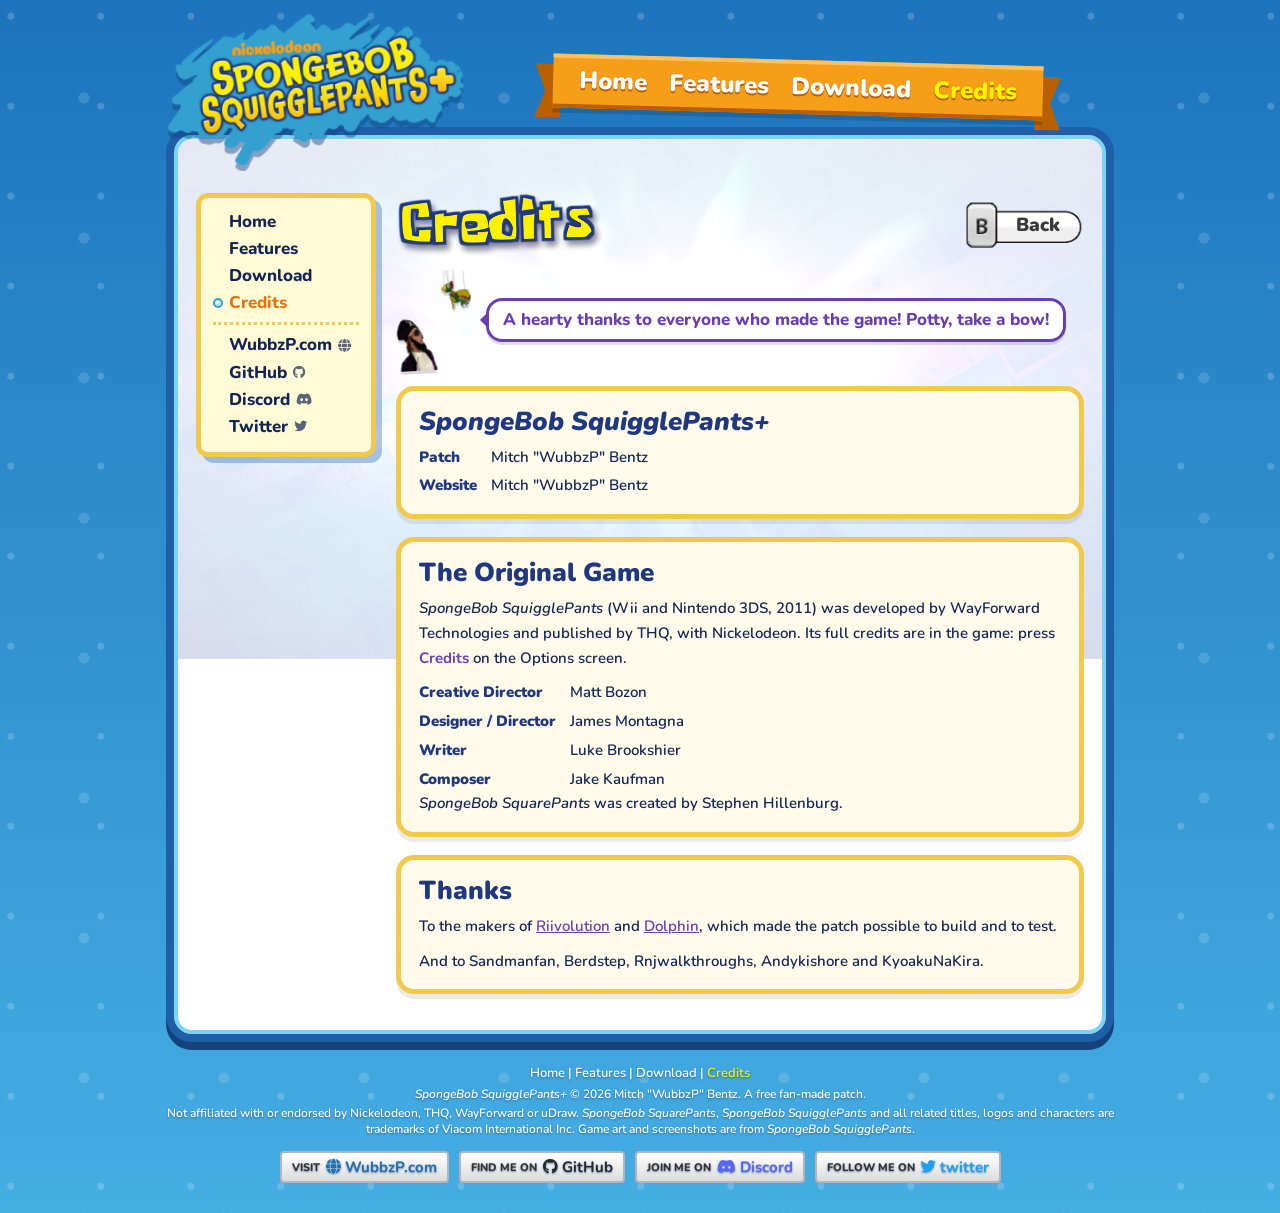
==== credits/index.html @ 8f48b720 "Website copied from VSCode" ====
<!DOCTYPE html>
<html lang="en">
<head>
<meta charset="utf-8"/>
<meta name="viewport" content="width=device-width, initial-scale=1, viewport-fit=cover"/>
<title>Credits | SpongeBob SquigglePants+</title>
<meta name="description" content="Who made SpongeBob SquigglePants+, and the original game."/>
<meta name="theme-color" content="#1d74bd"/>
<link rel="icon" type="image/png" sizes="32x32" href="../assets/icons/plus-32.png"/>
<link rel="apple-touch-icon" href="../assets/icons/plus-192.png"/>
<meta property="og:title" content="Credits | SpongeBob SquigglePants+"/>
<meta property="og:description" content="Who made SpongeBob SquigglePants+, and the original game."/>
<meta property="og:type" content="website"/>
<meta property="og:image" content="../assets/images/og-image.jpg"/>
<meta name="twitter:card" content="summary_large_image"/>
<link rel="preconnect" href="https://fonts.googleapis.com"/>
<link rel="preconnect" href="https://fonts.gstatic.com" crossorigin/>
<link rel="stylesheet" href="https://fonts.googleapis.com/css2?family=Nunito:wght@600;800;900&amp;display=swap"/>
<link rel="stylesheet" href="https://cdnjs.cloudflare.com/ajax/libs/font-awesome/6.5.2/css/all.min.css" crossorigin="anonymous" referrerpolicy="no-referrer"/>
<link rel="stylesheet" href="../assets/css/style.css"/>
<script>document.documentElement.className += " js";</script>
</head>
<body>
<a class="skip-link" href="#content">Skip to content</a>
<div class="site">

  <header class="header">
    <a href="../" class="logo" aria-label="SpongeBob SquigglePants+ home">
      <img src="../assets/images/logo-720.png" srcset="../assets/images/logo-720.png 720w, ../assets/images/logo-1440.png 1440w" sizes="300px" width="720" height="352" alt="SpongeBob SquigglePants+"/>
    </a>
    <nav class="ribbon" aria-label="Main"><ul><li><a href=".././">Home</a></li><li><a href="../features/">Features</a></li><li><a href="../download/">Download</a></li><li><a href="../credits/" aria-current="page">Credits</a></li></ul></nav>
  </header>

  <div class="stage stage-page">

    <aside class="sidebar">
      <nav class="menu" aria-label="Site menu">
        <ul>
          <li><a href=".././">Home</a></li><li><a href="../features/">Features</a></li><li><a href="../download/">Download</a></li><li><a href="../credits/" aria-current="page">Credits</a></li>
          <li class="menu-divider" role="separator"></li>
          <li><a href="https://wubbzp.com" target="_blank" rel="noopener">WubbzP.com <i class="fa-solid fa-globe" aria-hidden="true"></i></a></li>
          <li><a href="https://github.com/wubbzp" target="_blank" rel="noopener">GitHub <i class="fa-brands fa-github" aria-hidden="true"></i></a></li>
          <li><a href="https://discord.gg/hKXwdhUQzr" target="_blank" rel="noopener">Discord <i class="fa-brands fa-discord" aria-hidden="true"></i></a></li>
          <li><a href="https://twitter.com/wubbzp" target="_blank" rel="noopener">Twitter <i class="fa-brands fa-twitter" aria-hidden="true"></i></a></li>
        </ul>
      </nav>
    </aside>

    <main class="page" id="content">
      <div class="page-head">
        <h1><img class="title-img" src="../assets/images/titles/credits.png" alt="Credits"/></h1>
        <a href="../" class="back-btn" aria-label="Back to home"><span aria-hidden="true">Back</span></a>
      </div>
      <div class="guide">
        <img src="../assets/images/patchy-potty.png" width="368" height="480" alt=""/>
        <p>A hearty thanks to everyone who made the game! Potty, take a bow!</p>
      </div>

      <section class="panel">
        <h2><cite>SpongeBob SquigglePants+</cite></h2>
        <dl class="credit-list">
          <dt>Patch</dt><dd>Mitch "WubbzP" Bentz</dd>
          <dt>Website</dt><dd>Mitch "WubbzP" Bentz</dd>
        </dl>
      </section>

      <section class="panel">
        <h2>The Original Game</h2>
        <p><cite>SpongeBob SquigglePants</cite> (Wii and Nintendo 3DS, 2011) was developed by WayForward Technologies and published by THQ, with Nickelodeon. Its full credits are in the game: press <strong>Credits</strong> on the Options screen.</p>
        <dl class="credit-list">
          <dt>Creative Director</dt><dd>Matt Bozon</dd>
          <dt>Designer / Director</dt><dd>James Montagna</dd>
          <dt>Writer</dt><dd>Luke Brookshier</dd>
          <dt>Composer</dt><dd>Jake Kaufman</dd>
        </dl>
        <p><cite>SpongeBob SquarePants</cite> was created by Stephen Hillenburg.</p>
      </section>

      <section class="panel">
        <h2>Thanks</h2>
        <p>To the makers of <a href="https://riivolution.github.io/" target="_blank" rel="noopener">Riivolution</a> and <a href="https://dolphin-emu.org/" target="_blank" rel="noopener">Dolphin</a>, which made the patch possible to build and to test.</p>
        <p>And to Sandmanfan, Berdstep, Rnjwalkthroughs, Andykishore and KyoakuNaKira.</p>
      </section>

    </main>
  </div>

  <footer class="footer">
    <nav class="footer-links" aria-label="Footer">
      <a href=".././">Home</a> |
      <a href="../features/">Features</a> |
      <a href="../download/">Download</a> |
      <a href="../credits/" aria-current="page">Credits</a>
    </nav>
    <p><cite>SpongeBob SquigglePants+</cite> &copy; <span id="year">2026</span> Mitch "WubbzP" Bentz. A free fan-made patch.</p>
    <p>Not affiliated with or endorsed by Nickelodeon, THQ, WayForward or uDraw. <cite>SpongeBob SquarePants</cite>, <cite>SpongeBob SquigglePants</cite> and all related titles, logos and characters are trademarks of Viacom International Inc. Game art and screenshots are from <cite>SpongeBob SquigglePants</cite>.</p>
    <div class="socials">
      <a href="https://wubbzp.com" class="social" target="_blank" rel="noopener">Visit <b class="wp"><i class="fa-solid fa-globe" aria-hidden="true"></i> WubbzP.com</b></a>
      <a href="https://github.com/wubbzp" class="social" target="_blank" rel="noopener">Find me on <b class="gh"><i class="fa-brands fa-github" aria-hidden="true"></i> GitHub</b></a>
      <a href="https://discord.gg/hKXwdhUQzr" class="social" target="_blank" rel="noopener">Join me on <b class="dc"><i class="fa-brands fa-discord" aria-hidden="true"></i> Discord</b></a>
      <a href="https://twitter.com/wubbzp" class="social" target="_blank" rel="noopener">Follow me on <b class="tw"><i class="fa-brands fa-twitter" aria-hidden="true"></i> twitter</b></a>
    </div>
  </footer>

</div>
<script src="../assets/js/site.js"></script>
</body>
</html>
---- assets/css/style.css ----
/* SpongeBob SquigglePants+: the site's styles, in the game's colours, with art from the game itself. Shared by every
   page. */

:root {
  --page-top: #1d74bd;
  --page-bottom: #45aee3;

  --frame: #1f5fa8;
  --frame-light: #79d4f7;
  --frame-dark: #12437c;

  --ribbon: #f79e18;          /* nickelodeon orange */
  --ribbon-light: #ffc061;
  --ribbon-dark: #b85f00;

  --yellow: #fef100;          /* SpongeBob */
  --yellow-dark: #d9a900;
  --navy: #20387f;            /* the logo's glow */
  --ink: #132457;

  --menu-bg: #fffbd6;
  --menu-border: #f2c94c;
  --menu-active: #e8730c;

  --card-cream: #fffbea;
  --paint: #33a0cf;           /* the logo's blue paint */
  --purple-text: #6a3cb5;     /* Patchy's coat */
  --green: #65b33a;
}

*, *::before, *::after { box-sizing: border-box; }

html {
  min-height: 100%;
  background:
    radial-gradient(circle at 12% 18%, rgba(255,255,255,0.18) 0 3px, transparent 4px) 0 0 / 90px 90px,
    radial-gradient(circle at 60% 70%, rgba(255,255,255,0.14) 0 5px, transparent 6px) 0 0 / 140px 140px,
    linear-gradient(180deg, var(--page-top) 0%, var(--page-bottom) 100%);
  background-color: var(--page-bottom);
  scroll-behavior: smooth;
}

body {
  margin: 0;
  font-family: "Nunito", "VAG Rounded", "Arial Rounded MT Bold", sans-serif;
  font-weight: 600;
  color: var(--ink);
  overflow-x: hidden;
}

a { color: inherit; text-decoration: none; }
img { max-width: 100%; height: auto; }
:focus-visible { outline: 4px solid var(--yellow); outline-offset: 2px; }
.panel :focus-visible, .box :focus-visible { outline-color: var(--frame); }
cite { font-style: italic; }

.skip-link {
  position: absolute;
  left: 12px;
  top: -60px;
  z-index: 100;
  background: var(--yellow);
  color: var(--navy);
  border: 3px solid var(--frame);
  border-radius: 10px;
  padding: 6px 12px;
  font-weight: 900;
}
.skip-link:focus { top: 12px; }

.visually-hidden {
  position: absolute !important;
  width: 1px;
  height: 1px;
  overflow: hidden;
  clip: rect(0 0 0 0);
  white-space: nowrap;
}

.site {
  width: 100%;
  max-width: 980px;
  margin: 0 auto;
  padding: 14px 16px 30px;
  overflow-x: clip; /* the ribbon's tails never make the page scroll sideways */
}

/* ---------- Header: the logo and the ribbon ---------- */
.header {
  display: grid;
  grid-template-columns: 300px 1fr;
  align-items: center;
  gap: 16px;
  position: relative;
  z-index: 5;
  margin-bottom: -34px;
}
.logo {
  display: block;
  transform: rotate(-3deg);
  transition: transform 0.15s;
  filter: drop-shadow(0 6px 0 rgba(18,67,124,0.45));
}
.logo:hover { transform: rotate(0deg) scale(1.03); }
.logo img { display: block; width: 100%; height: auto; }

.ribbon {
  justify-self: center;
  position: relative;
  transform: rotate(1.5deg);
}
.ribbon::before, .ribbon::after {
  content: "";
  position: absolute;
  top: 10px;
  width: 26px;
  height: 100%;
  background: var(--ribbon-dark);
}
.ribbon::before { left: -18px; clip-path: polygon(0 0, 100% 0, 100% 100%, 0 100%, 40% 50%); }
.ribbon::after { right: -18px; clip-path: polygon(0 0, 100% 0, 60% 50%, 100% 100%, 0 100%); }
.ribbon ul {
  position: relative;
  z-index: 1;
  background: var(--ribbon);
  border-top: 4px solid var(--ribbon-light);
  border-bottom: 4px solid var(--ribbon-dark);
  box-shadow: 0 5px 0 rgba(0,0,0,0.15);
  list-style: none;
  margin: 0;
  padding: 6px 26px 8px;
  display: flex;
  flex-wrap: wrap;
  justify-content: center;
  gap: 4px 22px;
}
.ribbon a {
  font-weight: 900;
  font-size: 24px;
  color: #ffffff;
  text-shadow: 0 2px 0 var(--ribbon-dark), 0 0 1px var(--ribbon-dark);
  transition: color 0.15s;
}
.ribbon a:hover, .ribbon a[aria-current="page"] { color: var(--yellow); }

/* ---------- Main stage ---------- */
.stage {
  position: relative;
  border: 8px solid var(--frame);
  border-radius: 26px;
  box-shadow: inset 0 0 0 4px var(--frame-light), 0 8px 0 var(--frame-dark);
  background:
    linear-gradient(180deg, rgba(234,246,255,0.82), rgba(234,246,255,0.62)),
    #eaf6ff url("../images/bg-burst.jpg") center / cover no-repeat;
  padding: 58px 22px 22px;
  display: grid;
  grid-template-columns: 180px 1fr 270px;
  gap: 20px;
  align-items: start;
}
.stage-page {
  grid-template-columns: 180px 1fr;
  background:
    linear-gradient(180deg, rgba(255,255,255,0.9), rgba(255,255,255,0.8)),
    #ffffff url("../images/bg-burst.jpg") center top / 100% auto no-repeat;
}

/* Left menu */
.sidebar { display: flex; flex-direction: column; gap: 22px; }
.menu {
  background: var(--menu-bg);
  border: 5px solid var(--menu-border);
  border-radius: 12px;
  box-shadow: 6px 6px 0 rgba(31,95,168,0.35);
  padding: 10px 12px 12px;
}
.menu ul { list-style: none; margin: 0; padding: 0; }
.menu-divider { border-top: 3px dotted var(--menu-border); margin: 6px 0; }
.menu a {
  display: flex;
  align-items: center;
  gap: 6px;
  font-weight: 800;
  font-size: 17px;
  line-height: 1.6;
  color: var(--ink);
  padding-left: 16px;
  position: relative;
}
.menu a::before {
  /* a little bubble marks the page you're on */
  content: "";
  position: absolute;
  left: 0;
  width: 10px;
  height: 10px;
  border-radius: 50%;
  border: 2px solid transparent;
}
.menu a:hover, .menu a[aria-current="page"] { color: var(--menu-active); }
.menu a:hover::before, .menu a[aria-current="page"]::before {
  border-color: var(--paint);
  background: radial-gradient(circle at 35% 35%, #ffffff 0 25%, #bfe9fb 30%);
}
.menu i { font-size: 13px; opacity: 0.7; }

/* ---------- Patchy, bottom left ---------- */
.stage:not(.stage-page) .sidebar { grid-column: 1; grid-row: 1; padding-bottom: 200px; }
.patchy-spot {
  position: relative;
  grid-column: 1;
  grid-row: 1;
  align-self: end;
  justify-self: center;
  width: 175px;
  margin-bottom: -22px;
  z-index: 3;
}
.patchy {
  display: block;
  width: 100%;
  padding: 0;
  border: 0;
  background: none;
  cursor: pointer;
  transform-origin: 50% 100%;
  -webkit-tap-highlight-color: transparent;
}
.patchy img {
  display: block;
  width: 100%;
  height: auto;
  transform-origin: 50% 100%;
  filter: drop-shadow(0 4px 0 rgba(0,0,0,0.15));
  animation: patchy-idle 4s ease-in-out infinite;
}
.patchy:hover img { filter: drop-shadow(0 10px 8px rgba(0,0,0,0.25)); }
.patchy:focus-visible { outline: 4px solid var(--frame); outline-offset: 4px; border-radius: 16px; }
.patchy.poked img { animation: patchy-poke 0.6s cubic-bezier(.3, .7, .4, 1); }
@keyframes patchy-idle { 0%, 100% { rotate: 0deg; } 50% { rotate: 1.2deg; } }
@keyframes patchy-poke {
  0% { scale: 1 1; }
  15% { scale: 1.1 0.86; }
  40% { scale: 0.94 1.08; }
  65% { scale: 1.03 0.97; }
  100% { scale: 1 1; }
}
.js .patchy-spot:not(.is-in) .patchy { opacity: 0; transform: translateY(40%); }
.patchy-spot.is-in .patchy { animation: patchy-rise 0.8s cubic-bezier(.2, .8, .3, 1.2) both; }
@keyframes patchy-rise { from { opacity: 0; transform: translateY(40%); } to { opacity: 1; transform: none; } }
.bubble {
  position: absolute;
  left: 50%;
  bottom: calc(100% - 10px);
  width: max-content;
  max-width: 200px;
  transform: translateX(-50%) scale(0);
  transform-origin: 50% 100%;
  background: #ffffff;
  border: 3px solid var(--purple-text);
  border-radius: 12px;
  padding: 5px 10px;
  font-weight: 800;
  font-size: 15px;
  line-height: 1.2;
  text-align: center;
  color: var(--purple-text);
  box-shadow: 0 3px 0 rgba(0,0,0,0.12);
  transition: transform 0.2s ease;
  pointer-events: none;
  z-index: 4;
}
.bubble::after {
  content: "";
  position: absolute;
  left: 50%;
  top: 100%;
  margin-left: -7px;
  border: 7px solid transparent;
  border-top-color: var(--purple-text);
}
.patchy-spot.show-bubble .bubble { transform: translateX(-50%) scale(1); }

/* ---------- Home: the gallery frame of screenshots ---------- */
.showcase { position: relative; }
.gold-frame {
  /* the game's gold gallery frame around the picture */
  border: 22px solid transparent;
  border-image: url("../images/ui/frame-gold.png") 24 fill / 22px stretch;
  filter: drop-shadow(0 8px 6px rgba(0,0,0,0.25));
}
.slides {
  position: relative;
  aspect-ratio: 16 / 9;
  background: #000;
  overflow: hidden;
}
.slides img {
  position: absolute;
  inset: 0;
  width: 100%;
  height: 100%;
  object-fit: cover;
  opacity: 0;
  transition: opacity 0.6s;
}
.slides img.on, .no-js .slides img:first-child { opacity: 1; }
.slide-caption {
  text-align: center;
  font-weight: 900;
  font-size: 22px;
  color: var(--navy);
  margin: 10px 0 4px;
  min-height: 1.4em;
}
.dots { display: flex; justify-content: center; gap: 8px; margin: 0; padding: 0; list-style: none; }
.dots button {
  width: 16px;
  height: 16px;
  padding: 0;
  border-radius: 50%;
  border: 3px solid var(--frame);
  background: #ffffff;
  cursor: pointer;
}
.dots button[aria-current="true"] { background: var(--yellow); }

/* ---------- Home: Patchy's medal, the starburst and the download button ---------- */
.feature { position: relative; padding-top: 4px; text-align: center; }
.medal {
  display: block;
  width: 82px;
  margin: -6px auto 0;
  transform: rotate(-8deg);
  filter: drop-shadow(0 5px 0 rgba(0,0,0,0.15));
}
.burst {
  position: absolute;
  top: -26px;
  right: -22px;
  width: 150px;
  height: 136px;
  display: flex;
  align-items: center;
  justify-content: center;
  text-align: center;
  background: url("../images/ui/starburst.png") center / contain no-repeat;
  font-weight: 900;
  font-size: 21px;
  line-height: 1;
  color: #c2410c;
  text-shadow: 0 2px 0 #ffffff;
  transform: rotate(10deg);
  animation: wobble 3s ease-in-out infinite;
  pointer-events: none;
}
@keyframes wobble {
  0%, 100% { transform: rotate(10deg) scale(1); }
  50% { transform: rotate(3deg) scale(1.07); }
}
.feature-card {
  background: var(--card-cream);
  border: 6px solid var(--paint);
  border-radius: 22px;
  box-shadow: inset 0 0 0 3px #ffffff, 0 6px 0 rgba(0,0,0,0.12);
  padding: 14px 12px;
  margin: 14px 0 0;
  font-weight: 800;
  font-size: 15px;
  line-height: 1.35;
}
.feature-card b { display: block; font-weight: 900; font-size: 24px; color: var(--navy); }
.feature-card .version {
  display: inline-block;
  margin: 6px 0 4px;
  background: var(--purple-text);
  color: #ffffff;
  border-radius: 999px;
  padding: 2px 12px;
  font-size: 13px;
}

/* The big yellow button */
.stack-btn {
  display: block;
  background: var(--yellow);
  border: 4px solid var(--frame);
  border-radius: 14px;
  box-shadow: inset 0 -6px 0 var(--yellow-dark), 0 4px 0 var(--frame-dark);
  text-align: center;
  padding: 6px 10px 10px;
  font-weight: 900;
  font-size: 26px;
  line-height: 1.05;
  color: var(--navy);
  transition: transform 0.1s;
}
.stack-btn small { display: block; font-size: 14px; margin-bottom: 2px; }
.stack-btn:hover { transform: translateY(-2px); }
.stack-btn:active { transform: translateY(3px); box-shadow: inset 0 -6px 0 var(--yellow-dark), 0 1px 0 var(--frame-dark); }
.feature .stack-btn { margin-top: 14px; }
.small-note { display: block; margin-top: 8px; font-size: 13px; color: var(--frame-dark); }
.small-note a { text-decoration: underline; }

/* ---------- Blue-framed boxes below the stage ---------- */
.box {
  background: var(--paint);
  border: 5px solid var(--frame-light);
  border-radius: 22px;
  padding: 7px;
  box-shadow: 0 6px 0 var(--frame-dark);
  margin-top: 18px;
}
.box-inner {
  background: var(--card-cream);
  border-radius: 14px;
  padding: 16px 18px 18px;
  font-size: 15px;
  line-height: 1.6;
}
.box h2 { margin: 0 0 8px; }
.box p { margin: 0 0 12px; }
.title-img { display: block; height: 52px; width: auto; }
.box .title-img { height: 44px; }

/* "What's new" tiles: the game's own Replay frames */
.showcase .tiles-head { margin: 16px 0 0; }
.showcase .tiles-head .title-img { height: 40px; margin: 0 auto; }
.showcase .tiles { grid-template-columns: repeat(2, 1fr); }
.tiles {
  display: grid;
  grid-template-columns: repeat(4, 1fr);
  gap: 14px;
  list-style: none;
  margin: 6px 0 0;
  padding: 0;
}
.tile {
  display: block;
  text-align: center;
  font-size: 14px;
  line-height: 1.35;
  transition: transform 0.15s;
}
.tile:hover { transform: translateY(-3px) rotate(-1.5deg); }
.tile img { display: block; width: 100%; max-width: 170px; margin: 0 auto 4px; filter: drop-shadow(0 4px 2px rgba(0,0,0,0.2)); }
.tile b { display: block; font-weight: 900; font-size: 17px; color: var(--navy); }
.tile span { color: #3b4a7a; }

.news { list-style: none; margin: 0; padding: 0; }
.news li {
  display: grid;
  grid-template-columns: 74px 1fr;
  gap: 10px;
  align-items: start;
  padding: 8px 0;
  border-bottom: 3px dotted #e7d9a6;
}
.news li:last-child { border-bottom: 0; padding-bottom: 0; }
.news time, .news .news-date {
  display: block;
  background: var(--purple-text);
  color: #ffffff;
  font-weight: 900;
  font-size: 13px;
  line-height: 1.15;
  text-align: center;
  border-radius: 10px;
  padding: 5px 4px;
}
.news .news-date.soon { background: var(--ribbon); }
.news b { display: block; font-weight: 900; font-size: 17px; color: var(--navy); }
.news span { font-size: 14px; }
.news a { color: var(--purple-text); text-decoration: underline; }
@media (min-width: 881px) {
  .news { display: grid; grid-auto-flow: column; grid-auto-columns: 1fr; gap: 0 18px; }
  .news li { border-bottom: 0; border-left: 3px dotted #e7d9a6; padding: 4px 0 4px 16px; }
  .news li:first-child { border-left: 0; padding-left: 0; }
}

/* ---------- Inner pages ---------- */
.page { min-width: 0; }
.page-head {
  display: flex;
  align-items: center;
  justify-content: space-between;
  gap: 12px;
  margin: 0 0 14px;
}
.page-head h1 { margin: 0; }
.page-head .title-img { height: 64px; }

/* The game's "B Back" tab */
.back-btn {
  flex: none;
  display: flex;
  align-items: center;
  justify-content: center;
  width: 122px;
  height: 54px;
  padding-left: 30px; /* the "B" end of the tab */
  background: url("../images/ui/b-back.png") center / contain no-repeat;
  font-weight: 900;
  font-size: 19px;
  color: #3a3a3a;
}
.back-btn:hover, .back-btn:focus-visible { background-image: url("../images/ui/b-back-hover.png"); }
.back-btn:active { background-image: url("../images/ui/b-back-down.png"); transform: translateY(1px); }

/* Patchy with a speech bubble */
.guide { display: flex; align-items: center; gap: 14px; margin: 0 0 16px; }
.guide img { flex: none; width: 76px; height: auto; transform: rotate(-3deg); filter: drop-shadow(0 3px 0 rgba(0,0,0,0.15)); }
.guide p {
  position: relative;
  margin: 0;
  background: #ffffff;
  border: 3px solid var(--purple-text);
  border-radius: 16px;
  padding: 8px 14px;
  font-weight: 800;
  font-size: 17px;
  line-height: 1.3;
  color: var(--purple-text);
  box-shadow: 0 3px 0 rgba(0,0,0,0.12);
}
.guide p::before {
  content: "";
  position: absolute;
  right: 100%;
  top: 50%;
  margin-top: -9px;
  border: 9px solid transparent;
  border-right-color: var(--purple-text);
}

/* Panels */
.panel {
  display: flow-root; /* keeps floated pictures inside */
  background: var(--card-cream);
  border: 5px solid var(--menu-border);
  border-radius: 18px;
  box-shadow: 0 5px 0 rgba(0,0,0,0.08);
  padding: 16px 18px;
  margin: 0 0 18px;
  font-size: 15px;
  line-height: 1.65;
}
.panel h2 {
  font-weight: 900;
  font-size: 26px;
  line-height: 1.15;
  color: var(--navy);
  margin: 0 0 8px;
}
.panel h3 { font-weight: 900; font-size: 19px; color: var(--ink); margin: 14px 0 4px; }
.panel p { margin: 0 0 10px; }
.panel > :last-child { margin-bottom: 0; }
.panel strong { color: var(--purple-text); }
.panel a:not(.stack-btn):not(.cream-btn) { color: var(--purple-text); text-decoration: underline; }
.panel a:not(.stack-btn):not(.cream-btn):hover { color: var(--menu-active); }
.panel-icon { float: right; width: 110px; margin: 0 0 8px 14px; transform: rotate(3deg); }

/* A screenshot in one of the game's gallery frames */
.shot {
  float: right;
  width: min(330px, 48%);
  margin: 4px 0 10px 16px;
  border: 14px solid transparent;
  border-image: url("../images/ui/frame-gold.png") 24 fill / 14px stretch;
  transform: rotate(1.5deg);
  filter: drop-shadow(0 5px 4px rgba(0,0,0,0.2));
}
.shot.silver { border-image-source: url("../images/ui/frame-silver.png"); transform: rotate(-1.5deg); }
.shot.bronze { border-image-source: url("../images/ui/frame-bronze.png"); }
.shot img { display: block; width: 100%; height: auto; }
.shot-row { display: grid; grid-template-columns: repeat(3, 1fr); gap: 12px; clear: both; margin: 12px 0 0; }
.shot-row .shot { float: none; width: auto; margin: 0; }
.shot-row .shot:nth-child(2) { transform: rotate(-1.5deg); }

.game-list {
  clear: both;
  display: grid;
  grid-template-columns: repeat(auto-fill, minmax(190px, 1fr));
  gap: 6px 12px;
  list-style: none;
  margin: 10px 0;
  padding: 0;
}
.game-list li {
  display: flex;
  align-items: center;
  gap: 8px;
  background: #ffffff;
  border: 2px solid var(--menu-border);
  border-radius: 12px;
  padding: 4px 10px 4px 6px;
  font-weight: 800;
}
.game-list img { width: 26px; height: 26px; }

.fixes { width: 100%; border-collapse: collapse; font-size: 14px; margin: 8px 0 4px; }
.fixes th, .fixes td { padding: 5px 8px; border-bottom: 2px dotted #e7d9a6; text-align: left; vertical-align: top; }
.fixes th { font-weight: 900; color: var(--navy); }
.fixes td:first-child { color: #8a5a5a; text-decoration: line-through; text-decoration-thickness: 2px; }
.fixes td:last-child { color: #2c6e1f; font-weight: 800; }

.logos { display: grid; grid-template-columns: repeat(auto-fill, minmax(150px, 1fr)); gap: 10px; margin: 10px 0 0; }
.logos figure { margin: 0; text-align: center; font-size: 13px; }
.logos img { display: block; width: 100%; height: 92px; object-fit: contain; }

.steps { counter-reset: step; list-style: none; margin: 8px 0 0; padding: 0; }
.steps li {
  counter-increment: step;
  position: relative;
  padding: 0 0 14px 52px;
  min-height: 40px;
}
.steps li::after {
  content: counter(step);
  position: absolute;
  left: 0;
  top: -2px;
  width: 38px;
  height: 38px;
  border-radius: 50%;
  display: flex;
  align-items: center;
  justify-content: center;
  background: #2b2b2b;
  border: 3px solid #d7d7d7;
  box-shadow: 0 0 0 2px #2b2b2b;
  color: #ffffff;
  font-weight: 900;
  font-size: 18px;
}
.steps b { display: block; font-weight: 900; font-size: 17px; color: var(--navy); }
code, kbd {
  font-family: ui-monospace, "Cascadia Mono", Consolas, monospace;
  font-size: 13px;
  background: #ffffff;
  border: 2px solid #e7d9a6;
  border-radius: 6px;
  padding: 0 5px;
  overflow-wrap: anywhere;
}
.options { width: 100%; border-collapse: collapse; font-size: 14px; }
.options th, .options td { padding: 6px 8px; border-bottom: 2px dotted #e7d9a6; text-align: left; vertical-align: top; }
.options th { font-weight: 900; color: var(--navy); }
.pill {
  display: inline-block;
  border-radius: 999px;
  padding: 0 8px;
  font-size: 12px;
  font-weight: 900;
  color: #ffffff;
  background: var(--green);
  white-space: nowrap;
}
.pill.off { background: #8a8fa3; }
.faq details {
  background: #ffffff;
  border: 2px solid var(--menu-border);
  border-radius: 12px;
  padding: 6px 12px;
  margin: 0 0 8px;
}
.faq summary { cursor: pointer; font-weight: 900; color: var(--navy); }
.faq details[open] summary { margin-bottom: 4px; }
.callout {
  background: #ffffff;
  border: 3px dashed var(--ribbon);
  border-radius: 14px;
  padding: 8px 12px;
  font-size: 14px;
  margin: 10px 0 0;
}
.callout b { color: #b45309; }
.credit-list { display: grid; grid-template-columns: auto 1fr; gap: 4px 14px; margin: 0; }
.credit-list dt { font-weight: 900; color: var(--navy); }
.credit-list dd { margin: 0; }

/* ---------- Footer ---------- */
.footer { text-align: center; margin-top: 22px; font-size: 12px; color: #ffffff; text-shadow: 0 1px 2px rgba(18,67,124,0.6); }
.footer-links { margin: 0 0 4px; font-size: 13px; }
.footer-links a { color: #ffffff; }
.footer-links a:hover, .footer-links a[aria-current="page"] { color: var(--yellow); }
.footer p { margin: 0 0 3px; }
.socials { display: flex; flex-wrap: wrap; justify-content: center; gap: 10px; margin-top: 14px; }
.social {
  display: inline-flex;
  align-items: center;
  gap: 6px;
  background: linear-gradient(180deg, #ffffff, #dcdcdc);
  border: 2px solid #b5b5b5;
  border-radius: 4px;
  padding: 4px 10px;
  font-size: 11px;
  font-weight: 800;
  text-transform: uppercase;
  color: #333;
}
.social b { font-size: 15px; text-transform: none; }
.social .gh { color: #24292f; }
.social .wp { color: #1f6fb5; }
.social .dc { color: #5865f2; }
.social .tw { color: #1da1f2; }
.social:hover { border-color: var(--frame); }

/* ---------- Responsive ---------- */
@media (max-width: 880px) {
  .header { grid-template-columns: 1fr; justify-items: center; margin-bottom: -22px; }
  .logo { width: min(300px, 80%); }
  .stage { grid-template-columns: 1fr; padding: 44px 14px 18px; }
  .sidebar { flex-direction: row; align-items: center; flex-wrap: wrap; justify-content: center; }
  .menu { flex: 1; min-width: 240px; }
  .menu ul { display: grid; grid-template-columns: 1fr 1fr; column-gap: 10px; }
  .menu-divider { grid-column: 1 / -1; }
  .stage-page .sidebar { display: none; }
  .stage:not(.stage-page) .sidebar { grid-column: auto; grid-row: auto; padding-bottom: 0; }
  .patchy-spot { grid-column: auto; grid-row: auto; width: 150px; margin: -6px auto -18px; order: 9; }
  .feature { max-width: 360px; margin: 0 auto; }
  /* on a phone: the menu, then the download card, then the pictures */
  .stage:not(.stage-page) .sidebar { order: -2; }
  .feature { order: -1; }
  .medal { width: 48px; }
  .tiles { grid-template-columns: repeat(2, 1fr); }
}
@media (max-width: 560px) {
  .site { padding: 10px 10px 24px; }
  .ribbon ul { padding: 6px 14px 8px; }
  .ribbon a { font-size: 19px; }
  .stage { border-width: 6px; }
  .page-head .title-img { height: 46px; }
  .back-btn { width: 96px; height: 43px; }
  .shot { float: none; width: auto; margin: 6px 0 12px; }
  .shot-row { grid-template-columns: 1fr; }
  .burst { width: 120px; height: 110px; font-size: 17px; right: -6px; }
  .box-inner, .panel { padding: 14px; font-size: 14px; }
  .credit-list { grid-template-columns: 1fr; }
  .options thead { display: none; }
  .options tr { display: grid; grid-template-columns: 1fr auto; padding: 6px 0; border-bottom: 2px dotted #e7d9a6; }
  .options th, .options td { border: 0; padding: 2px 4px; }
  .options td:last-child { grid-column: 1 / -1; }
  .steps li { padding-left: 46px; }
  .credit-list dd { margin-bottom: 6px; }
}
@media (prefers-reduced-motion: reduce) {
  html { scroll-behavior: auto; }
  .burst, .patchy img, .patchy.poked img, .patchy-spot.is-in .patchy { animation: none; }
  .slides img { transition: none; }
}
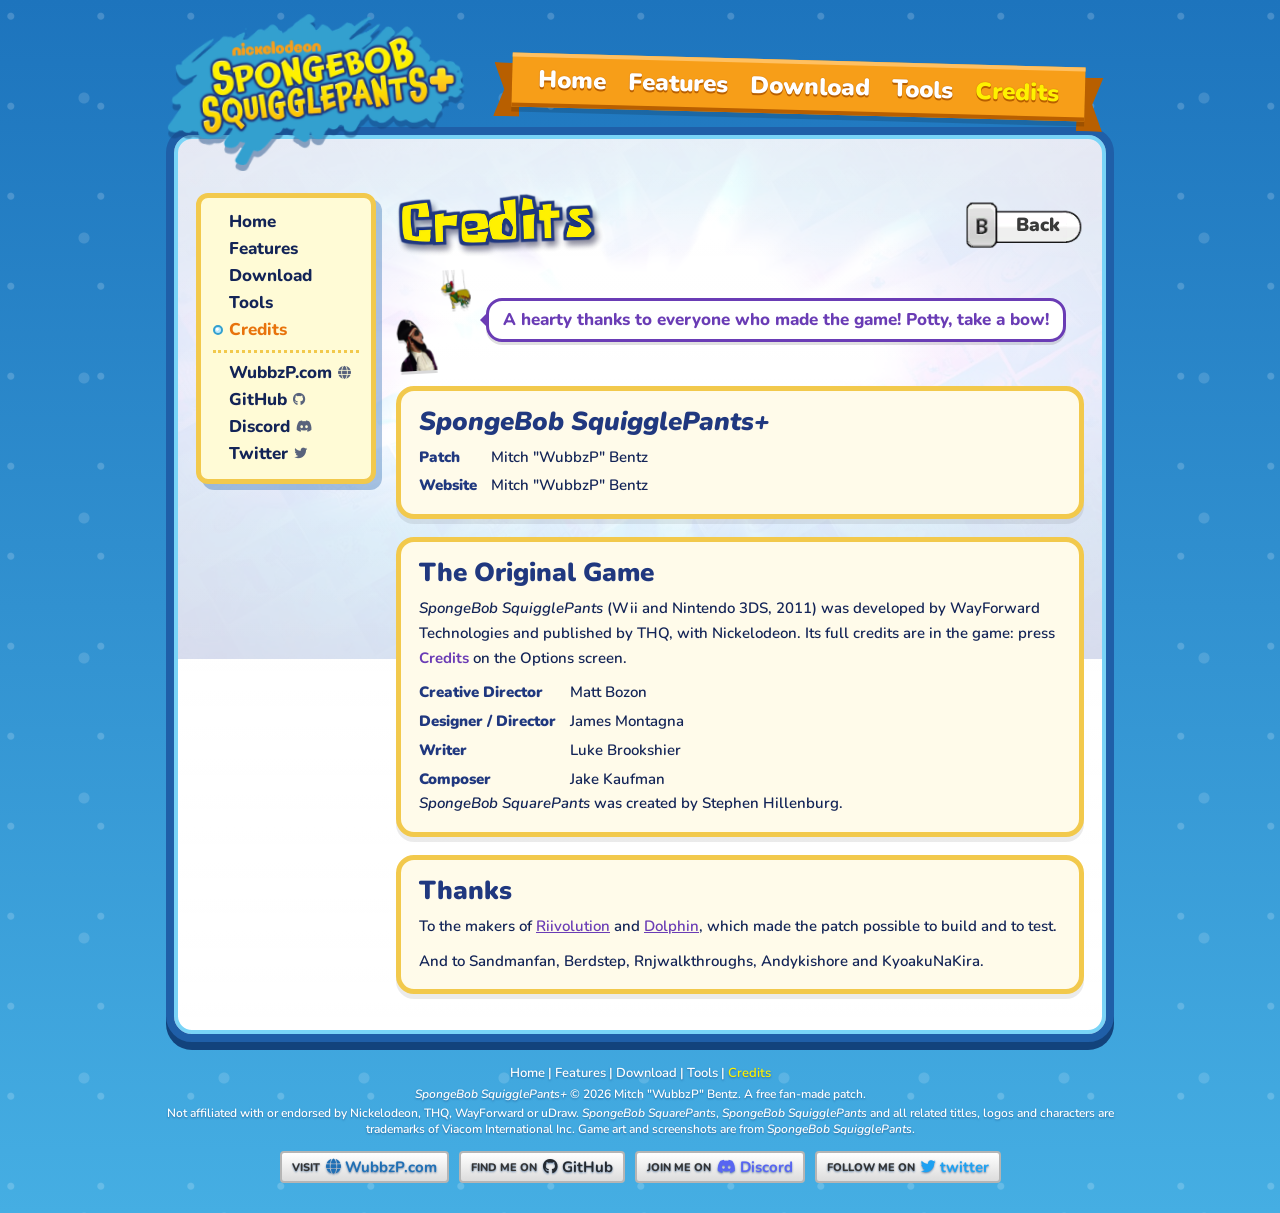
==== commit e0097237: "Added fun fact and tools page" ====
--- a/credits/index.html
+++ b/credits/index.html
@@ -5,14 +5,28 @@
 <meta name="viewport" content="width=device-width, initial-scale=1, viewport-fit=cover"/>
 <title>Credits | SpongeBob SquigglePants+</title>
 <meta name="description" content="Who made SpongeBob SquigglePants+, and the original game."/>
+<meta name="author" content="Mitch &quot;WubbzP&quot; Bentz"/>
 <meta name="theme-color" content="#1d74bd"/>
+<link rel="canonical" href="https://sbsp-plus.wubbzp.com/credits/"/>
 <link rel="icon" type="image/png" sizes="32x32" href="../assets/icons/plus-32.png"/>
+<link rel="icon" type="image/png" sizes="192x192" href="../assets/icons/plus-192.png"/>
 <link rel="apple-touch-icon" href="../assets/icons/plus-192.png"/>
+<meta property="og:site_name" content="SpongeBob SquigglePants+"/>
 <meta property="og:title" content="Credits | SpongeBob SquigglePants+"/>
 <meta property="og:description" content="Who made SpongeBob SquigglePants+, and the original game."/>
 <meta property="og:type" content="website"/>
-<meta property="og:image" content="../assets/images/og-image.jpg"/>
+<meta property="og:locale" content="en_US"/>
+<meta property="og:url" content="https://sbsp-plus.wubbzp.com/credits/"/>
+<meta property="og:image" content="https://sbsp-plus.wubbzp.com/assets/images/og-image.jpg"/>
+<meta property="og:image:width" content="1200"/>
+<meta property="og:image:height" content="630"/>
+<meta property="og:image:alt" content="The SpongeBob SquigglePants+ logo"/>
 <meta name="twitter:card" content="summary_large_image"/>
+<meta name="twitter:site" content="@wubbzp"/>
+<meta name="twitter:title" content="Credits | SpongeBob SquigglePants+"/>
+<meta name="twitter:description" content="Who made SpongeBob SquigglePants+, and the original game."/>
+<meta name="twitter:image" content="https://sbsp-plus.wubbzp.com/assets/images/og-image.jpg"/>
+<meta name="twitter:image:alt" content="The SpongeBob SquigglePants+ logo"/>
 <link rel="preconnect" href="https://fonts.googleapis.com"/>
 <link rel="preconnect" href="https://fonts.gstatic.com" crossorigin/>
 <link rel="stylesheet" href="https://fonts.googleapis.com/css2?family=Nunito:wght@600;800;900&amp;display=swap"/>
@@ -28,7 +42,7 @@
     <a href="../" class="logo" aria-label="SpongeBob SquigglePants+ home">
       <img src="../assets/images/logo-720.png" srcset="../assets/images/logo-720.png 720w, ../assets/images/logo-1440.png 1440w" sizes="300px" width="720" height="352" alt="SpongeBob SquigglePants+"/>
     </a>
-    <nav class="ribbon" aria-label="Main"><ul><li><a href=".././">Home</a></li><li><a href="../features/">Features</a></li><li><a href="../download/">Download</a></li><li><a href="../credits/" aria-current="page">Credits</a></li></ul></nav>
+    <nav class="ribbon" aria-label="Main"><ul><li><a href=".././">Home</a></li><li><a href="../features/">Features</a></li><li><a href="../download/">Download</a></li><li><a href="../tools/">Tools</a></li><li><a href="../credits/" aria-current="page">Credits</a></li></ul></nav>
   </header>
 
   <div class="stage stage-page">
@@ -36,7 +50,7 @@
     <aside class="sidebar">
       <nav class="menu" aria-label="Site menu">
         <ul>
-          <li><a href=".././">Home</a></li><li><a href="../features/">Features</a></li><li><a href="../download/">Download</a></li><li><a href="../credits/" aria-current="page">Credits</a></li>
+          <li><a href=".././">Home</a></li><li><a href="../features/">Features</a></li><li><a href="../download/">Download</a></li><li><a href="../tools/">Tools</a></li><li><a href="../credits/" aria-current="page">Credits</a></li>
           <li class="menu-divider" role="separator"></li>
           <li><a href="https://wubbzp.com" target="_blank" rel="noopener">WubbzP.com <i class="fa-solid fa-globe" aria-hidden="true"></i></a></li>
           <li><a href="https://github.com/wubbzp" target="_blank" rel="noopener">GitHub <i class="fa-brands fa-github" aria-hidden="true"></i></a></li>
@@ -90,6 +104,7 @@
       <a href=".././">Home</a> |
       <a href="../features/">Features</a> |
       <a href="../download/">Download</a> |
+      <a href="../tools/">Tools</a> |
       <a href="../credits/" aria-current="page">Credits</a>
     </nav>
     <p><cite>SpongeBob SquigglePants+</cite> &copy; <span id="year">2026</span> Mitch "WubbzP" Bentz. A free fan-made patch.</p>
--- a/assets/css/style.css
+++ b/assets/css/style.css
@@ -749,3 +749,14 @@
   .burst, .patchy img, .patchy.poked img, .patchy-spot.is-in .patchy { animation: none; }
   .slides img { transition: none; }
 }
+
+.center { text-align: center; }
+
+/* ---------- the fun fact on the home page: two framed rows of save pictures ---------- */
+.fun-pair { display: grid; grid-template-columns: 1fr 1fr; gap: 18px; margin-top: 12px; }
+.fun-pair figure { margin: 0; text-align: center; }
+.fun-row { display: flex; align-items: flex-end; gap: 6px; }
+.fun-row img:first-child { width: 70%; }
+.fun-row img:last-child { width: 29.5%; }
+.fun-pair figcaption { margin-top: 6px; font-weight: 800; font-size: 14px; }
+@media (max-width: 720px) { .fun-pair { grid-template-columns: 1fr; } }
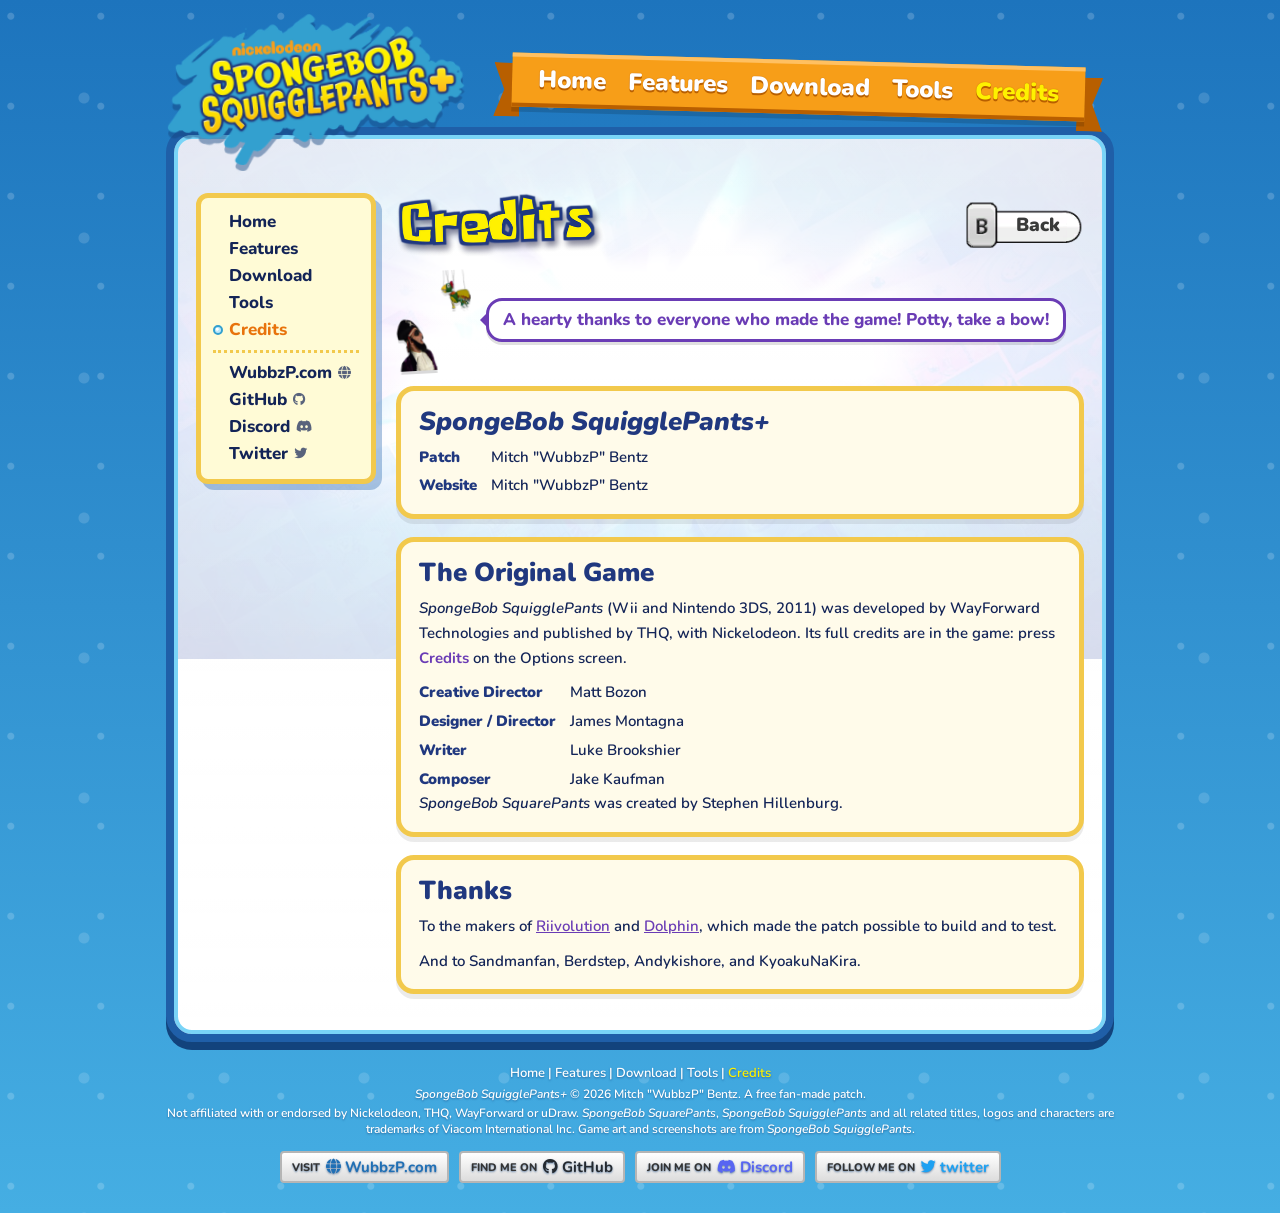
==== commit 9849b954: "Update index.html" ====
--- a/credits/index.html
+++ b/credits/index.html
@@ -93,7 +93,7 @@
       <section class="panel">
         <h2>Thanks</h2>
         <p>To the makers of <a href="https://riivolution.github.io/" target="_blank" rel="noopener">Riivolution</a> and <a href="https://dolphin-emu.org/" target="_blank" rel="noopener">Dolphin</a>, which made the patch possible to build and to test.</p>
-        <p>And to Sandmanfan, Berdstep, Rnjwalkthroughs, Andykishore and KyoakuNaKira.</p>
+        <p>And to Sandmanfan, Berdstep, Andykishore, and KyoakuNaKira.</p>
       </section>
 
     </main>
--- a/assets/css/style.css
+++ b/assets/css/style.css
@@ -760,3 +760,4 @@
 .fun-row img:last-child { width: 29.5%; }
 .fun-pair figcaption { margin-top: 6px; font-weight: 800; font-size: 14px; }
 @media (max-width: 720px) { .fun-pair { grid-template-columns: 1fr; } }
+.fixes .not-yet { color: #b45309; }
